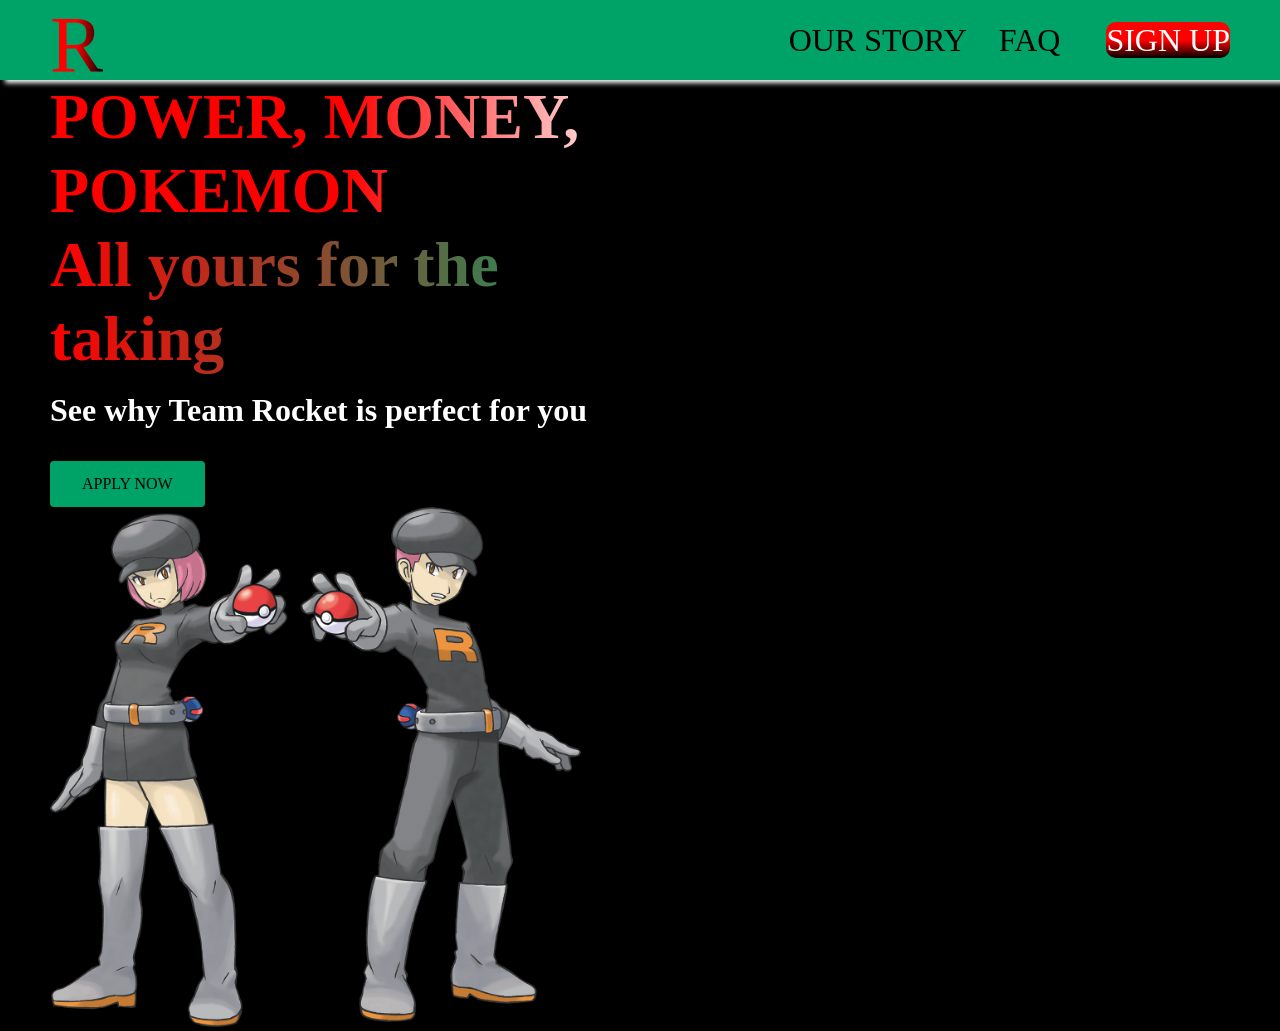
==== HTML/RocketHome.html @ 808c97a2 "Add files via upload" ====
﻿<!DOCTYPE html>
<html>
<head>
    <title></title>
    <link rel="stylesheet" href="/CSS/RocketHomeStyle.css" />
</head>
<body>

    <nav class="navbar">
        <div class="navbar_container">
            <a id="navbar_logo" href="RocketHome.html">R</a>
            <div class="navbar_toggle" id="mobile-menu">
                <span class="bar"></span>
                <span class="bar"></span>
                <span class="bar"></span>
            </div>
            <ul class="navbar_menu">
                <li class="navbar_item">
                    <a class="navbar_links" href="RocketStory.html">OUR STORY</a>
                </li>
                <li class="navbar_item">
                    <a class="navbar_links" href="RocketFAQ.html">FAQ</a>
                </li>
                <li class="navbar_btn">
                    <a class="button" href="RocketSignUp.html">SIGN UP</a>
                </li>
            </ul>
        </div>



    </nav>

    <div class="main">
        <div class="main_container">
            <div class="main_content">
                <h1>POWER, MONEY, POKEMON</h1>
                <h2> All yours for the taking</h2>
                <p> See why Team Rocket is perfect for you</p>
                <a href="RocketSignUp.html" class="main_btn"><span>APPLY NOW</span></a>
                <img id="main_img" src="/IMAGES/rocketGrunt.png" />
            </div>
        </div>
    </div>
    

    <script src="/JS/RocketHomeScript.js"></script>
</body>
</html>
---- CSS/RocketHomeStyle.css ----
﻿* {
    box-sizing: border-box;
    margin: 0;
    padding: 0;
    font-family: 'Times New Roman';
}

body{
    background-color: black;
}
.navbar { /* this affects EVERYTHING within the navbar*/
    display: flex;
    background-color: hsl(158, 100%, 32%);
    box-shadow: white 5px 3px 5px;
    height: 80px;
    justify-content: center;
    font-size: 2rem;
    align-items: center;
    position: sticky;
    top: 0%;
    z-index: 999;
}
.navbar_container {
    display: flex;
    justify-content: space-between;
    height: 80px;
    z-index: 1;
    width: 100%; /* this makes everything in container take up whole width*/
    max-width: 1300px;
    margin: 0 auto;
    padding: 0 50px;
}
.navbar_menu{
    display: flex;
    align-items: center;
    list-style: none;
    text-align: center;
}
.navbar_links {
    color: black;
    text-decoration: none;
    align-items: center;
    display: flex;
    justify-content: center;
    padding: 0 1rem;
    height: 100%;
}

#navbar_logo {
    background-image: linear-gradient(to right, red 50%, black);
    background-size: 100%;
    -webkit-text-fill-color: transparent;
    -webkit-background-clip: text;
    text-decoration: none;
    font-size: 5rem;
}
.navbar_btn{
    padding-left: 30px;
}
.button {
    color: white;
    background-image: linear-gradient(to bottom, red 50%, black);
    background-size: 100%;
    border-radius: 10px 10px;
    text-decoration: none;
    transition: all 0.5s ease;
}

    .button:hover {
        font-size: 2.2rem;
        padding-left: 0;
        transition: all 0.5s ease;
    }


    /*MEDIA FOR NAV*/

@media screen and (max-width: 700px) {
    .navbar_container {
        display: flex;
        justify-content: space-between;
        height: 80px;
        z-index: 1;
        width: 100%;
        max-width: 1300px;
        padding: 0;
    }

    .navbar_menu {
        display: grid;
        grid-template-columns: auto;
        margin: 0;
        width: 100%;
        position: absolute;
        top: -1000px;
        opacity: 0;
        transition: all 1s ease;
        height: 50vh;
        z-index: -1;
        background-color: hsl(158, 100%, 32%);
    }

        .navbar_menu.active {
            top: 100%;
            opacity: 1;
            transition: all 0.5s ease;
            height: 50vh;
            font-size: 1.6rem;
        }

 

    #navbar_logo {
        padding-left: 25px;
    }

    .navbar_toggle .bar {
        display: block;
        cursor: pointer;
        width: 25px;
        height: 3px;
        margin: 5px auto;
        transition: all 0.3s ease-in-out;
        background-image: linear-gradient(to bottom, red 50%, black);
        background-size: 100%;
    }

    .navbar_item {
        width: 100%;
    }

    .navbar_links {
        text-align: center;
        padding: 2rem;
        width: 100%;
        display: table;
    }

        .navbar_links:hover {
            background-color: hsl(158, 65%, 32%);
            transition: all 0.5s ease;
        }

    #mobile-menu {
        position: absolute;
        top: 20%;
        right: 5%;
        transform: translate(5%, 20%);
    }

    .navbar_btn {
        padding-bottom: 2rem;
    }

    .button {
        display: flex;
        justify-content: center;
        align-items: center;
        width: 100%;
       transform: translateX(-10px);
        height: 80px;
        margin: 0;
    }

    #mobile-menu.is-active .bar:nth-child(2) {
        opacity: 0;
    }

    #mobile-menu.is-active .bar:nth-child(1) {
        transform: translateY(8px) rotate(45deg);
    }

    #mobile-menu.is-active .bar:nth-child(3) {
        transform: translateY(-8px) rotate(-45deg);
    }
}

.main {
    background-color: black;
}

.main_container {
    display: grid;
    grid-template-columns: 1fr 1fr;
    align-items: center;
    justify-self: center;
    margin: 0 auto;
    height: 90vh;
    background-color: black;
    z-index: 1;
    width: 100%;
    max-width: 1300px;
    padding: 0 50px;
}

.main_content h1 {
    font-size: 4rem;
    background-image: linear-gradient(to right, red 50%, white 100%);
    -webkit-text-fill-color: transparent;
    -webkit-background-clip: text;
}

.main_content h2 {
    font-size: 4rem;
    background-color: cadetblue;
    background-image: linear-gradient(to right, red 0%, hsl(158, 100%, 32%)
    100%);
    -webkit-text-fill-color: transparent;
    -webkit-background-clip: text;
}

.main_content p {
    color: white;
    margin-top: 1rem;
    font-size: 2rem;
    font-weight: 700;
}

.main_btn {
    display: inline-flex;
    font-size: 1rem;
    background-color: hsl(158, 100%, 32%);
    padding: 14px 32px;
    border-radius: 4px;
    color: black;
    margin-top: 2rem;
    cursor: pointer;
    transition: all 0.35s;
    outline: none;
}

.main_btn {
    position: relative;
    z-index: 2;
    text-decoration: none;
}

    .main_btn span {
        z-index: 3;
    }

    .main_btn:after {
        position: absolute;
        content: '';
        top: 0;
        left: 0;
        width: 0;
        height: 100%;
        background-color: red;
        transition: all 1s;
        border-radius: 4px;
    }

    .main_btn:hover {
        color: black;
    }

        .main_btn:hover:after {
            width: 100%;
        }

#main_img {
    width: 90%;
    height: 90%;

}
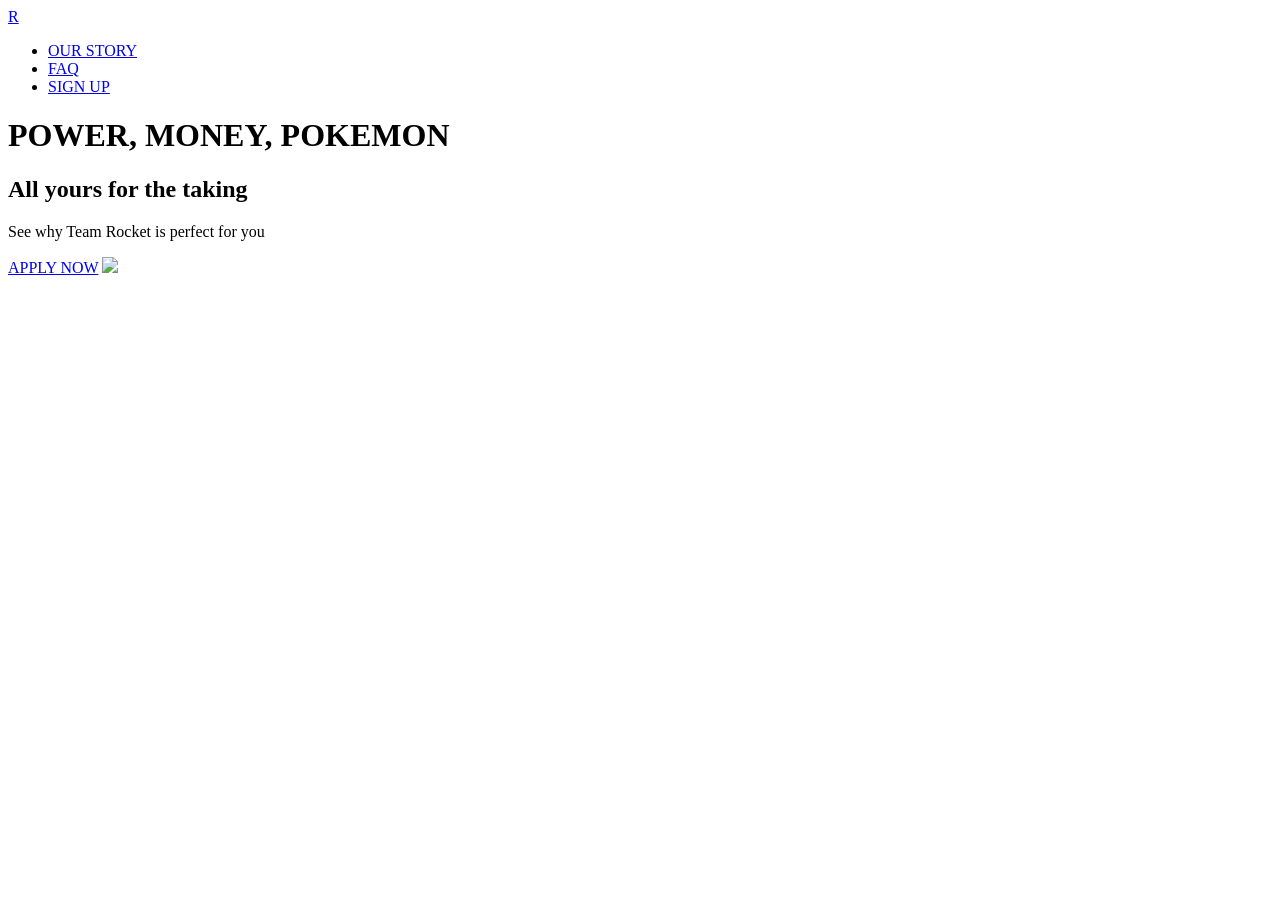
==== commit 2f4f1717: "Update RocketHome.html" ====
--- a/HTML/RocketHome.html
+++ b/HTML/RocketHome.html
@@ -2,13 +2,13 @@
 <html>
 <head>
     <title></title>
-    <link rel="stylesheet" href="/CSS/RocketHomeStyle.css" />
+    <link rel="stylesheet" href="CSS/RocketHomeStyle.css" />
 </head>
 <body>
 
     <nav class="navbar">
         <div class="navbar_container">
-            <a id="navbar_logo" href="RocketHome.html">R</a>
+            <a id="navbar_logo" href="index.html">R</a>
             <div class="navbar_toggle" id="mobile-menu">
                 <span class="bar"></span>
                 <span class="bar"></span>
@@ -38,12 +38,12 @@
                 <h2> All yours for the taking</h2>
                 <p> See why Team Rocket is perfect for you</p>
                 <a href="RocketSignUp.html" class="main_btn"><span>APPLY NOW</span></a>
-                <img id="main_img" src="/IMAGES/rocketGrunt.png" />
+                <img id="main_img" src="IMAGES/rocketGrunt.png" />
             </div>
         </div>
     </div>
     
 
-    <script src="/JS/RocketHomeScript.js"></script>
+    <script src="JS/RocketHomeScript.js"></script>
 </body>
-</html>+</html>
